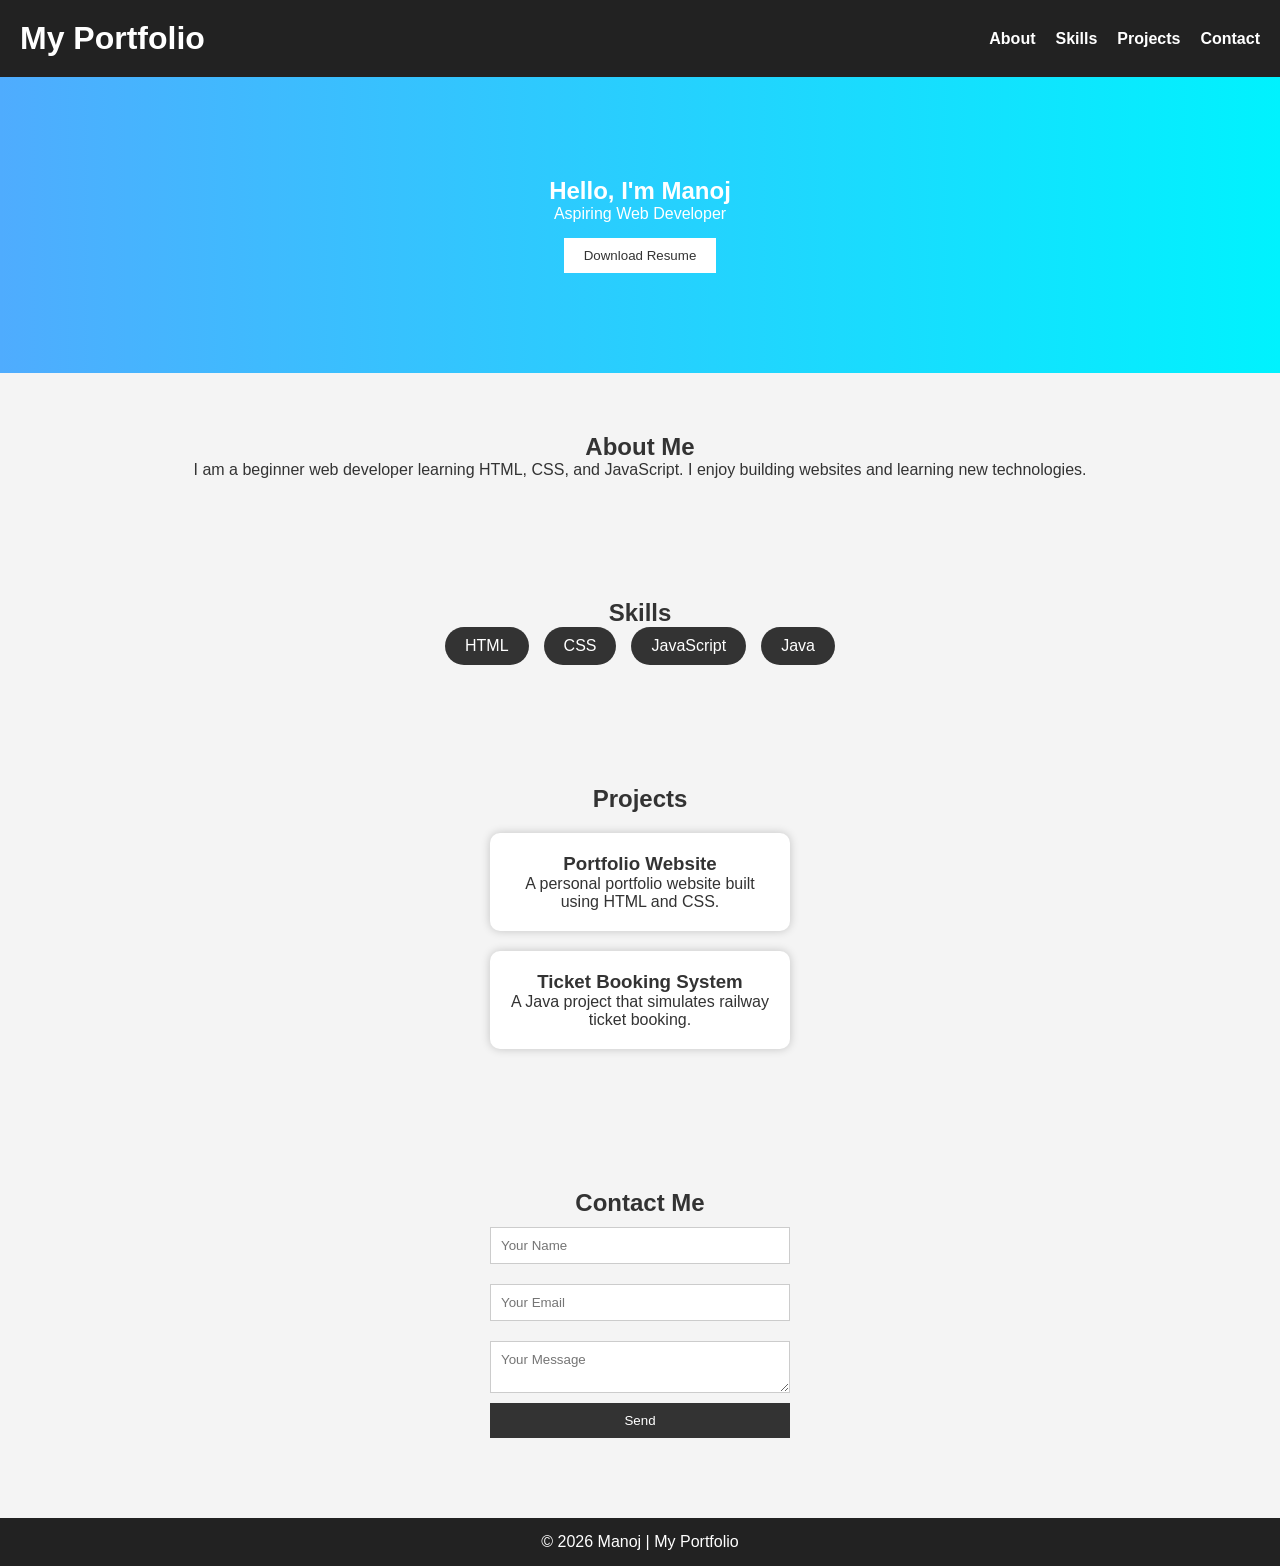
==== index.html @ 12df2e04 "Rename PORTFOLO.html to index.html" ====
<!DOCTYPE html>
<html lang="en">
<head>
<meta charset="UTF-8">
<meta name="viewport" content="width=device-width, initial-scale=1.0">
<title>My Portfolio</title>
<link rel="stylesheet" href="style.css">
</head>

<body>

<!-- Header -->
<header>
    <h1>My Portfolio</h1>
    <nav>
        <ul>
            <li><a href="#about">About</a></li>
            <li><a href="#skills">Skills</a></li>
            <li><a href="#projects">Projects</a></li>
            <li><a href="#contact">Contact</a></li>
        </ul>
    </nav>
</header>

<!-- Hero Section -->
<section class="hero">
    <h2>Hello, I'm Manoj</h2>
    <p>Aspiring Web Developer</p>
    <button>Download Resume</button>
</section>

<!-- About -->
<section id="about">
    <h2>About Me</h2>
    <p>
        I am a beginner web developer learning HTML, CSS, and JavaScript.
        I enjoy building websites and learning new technologies.
    </p>
</section>

<!-- Skills -->
<section id="skills">
    <h2>Skills</h2>
    <div class="skills-container">
        <div class="skill">HTML</div>
        <div class="skill">CSS</div>
        <div class="skill">JavaScript</div>
        <div class="skill">Java</div>
    </div>
</section>

<!-- Projects -->
<section id="projects">
    <h2>Projects</h2>

    <div class="project-card">
        <h3>Portfolio Website</h3>
        <p>A personal portfolio website built using HTML and CSS.</p>
    </div>

    <div class="project-card">
        <h3>Ticket Booking System</h3>
        <p>A Java project that simulates railway ticket booking.</p>
    </div>

</section>

<!-- Contact -->
<section id="contact">
    <h2>Contact Me</h2>

    <form>
        <input type="text" placeholder="Your Name">
        <input type="email" placeholder="Your Email">
        <textarea placeholder="Your Message"></textarea>
        <button type="submit">Send</button>
    </form>

</section>

<!-- Footer -->
<footer>
    <p>© 2026 Manoj | My Portfolio</p>
</footer>

</body>
</html>
---- style.css ----
*{
margin:0;
padding:0;
box-sizing:border-box;
font-family:Arial, sans-serif;
}

body{
background:#f4f4f4;
color:#333;
}

/* Header */
header{
display:flex;
justify-content:space-between;
align-items:center;
padding:20px;
background:#222;
color:white;
}

nav ul{
list-style:none;
display:flex;
}

nav ul li{
margin-left:20px;
}

nav ul li a{
color:white;
text-decoration:none;
font-weight:bold;
}

/* Hero */
.hero{
text-align:center;
padding:100px 20px;
background:linear-gradient(to right,#4facfe,#00f2fe);
color:white;
}

.hero button{
margin-top:15px;
padding:10px 20px;
border:none;
background:white;
color:#333;
cursor:pointer;
}

/* Sections */
section{
padding:60px 20px;
text-align:center;
}

/* Skills */
.skills-container{
display:flex;
justify-content:center;
flex-wrap:wrap;
gap:15px;
}

.skill{
background:#333;
color:white;
padding:10px 20px;
border-radius:20px;
}

/* Projects */
.project-card{
background:white;
margin:20px auto;
padding:20px;
width:300px;
box-shadow:0 0 10px rgba(0,0,0,0.2);
border-radius:10px;
}

/* Contact Form */
form{
display:flex;
flex-direction:column;
width:300px;
margin:auto;
}

form input, form textarea{
margin:10px 0;
padding:10px;
border:1px solid #ccc;
}

form button{
padding:10px;
background:#333;
color:white;
border:none;
cursor:pointer;
}

/* Footer */
footer{
background:#222;
color:white;
text-align:center;
padding:15px;
margin-top:20px;
}
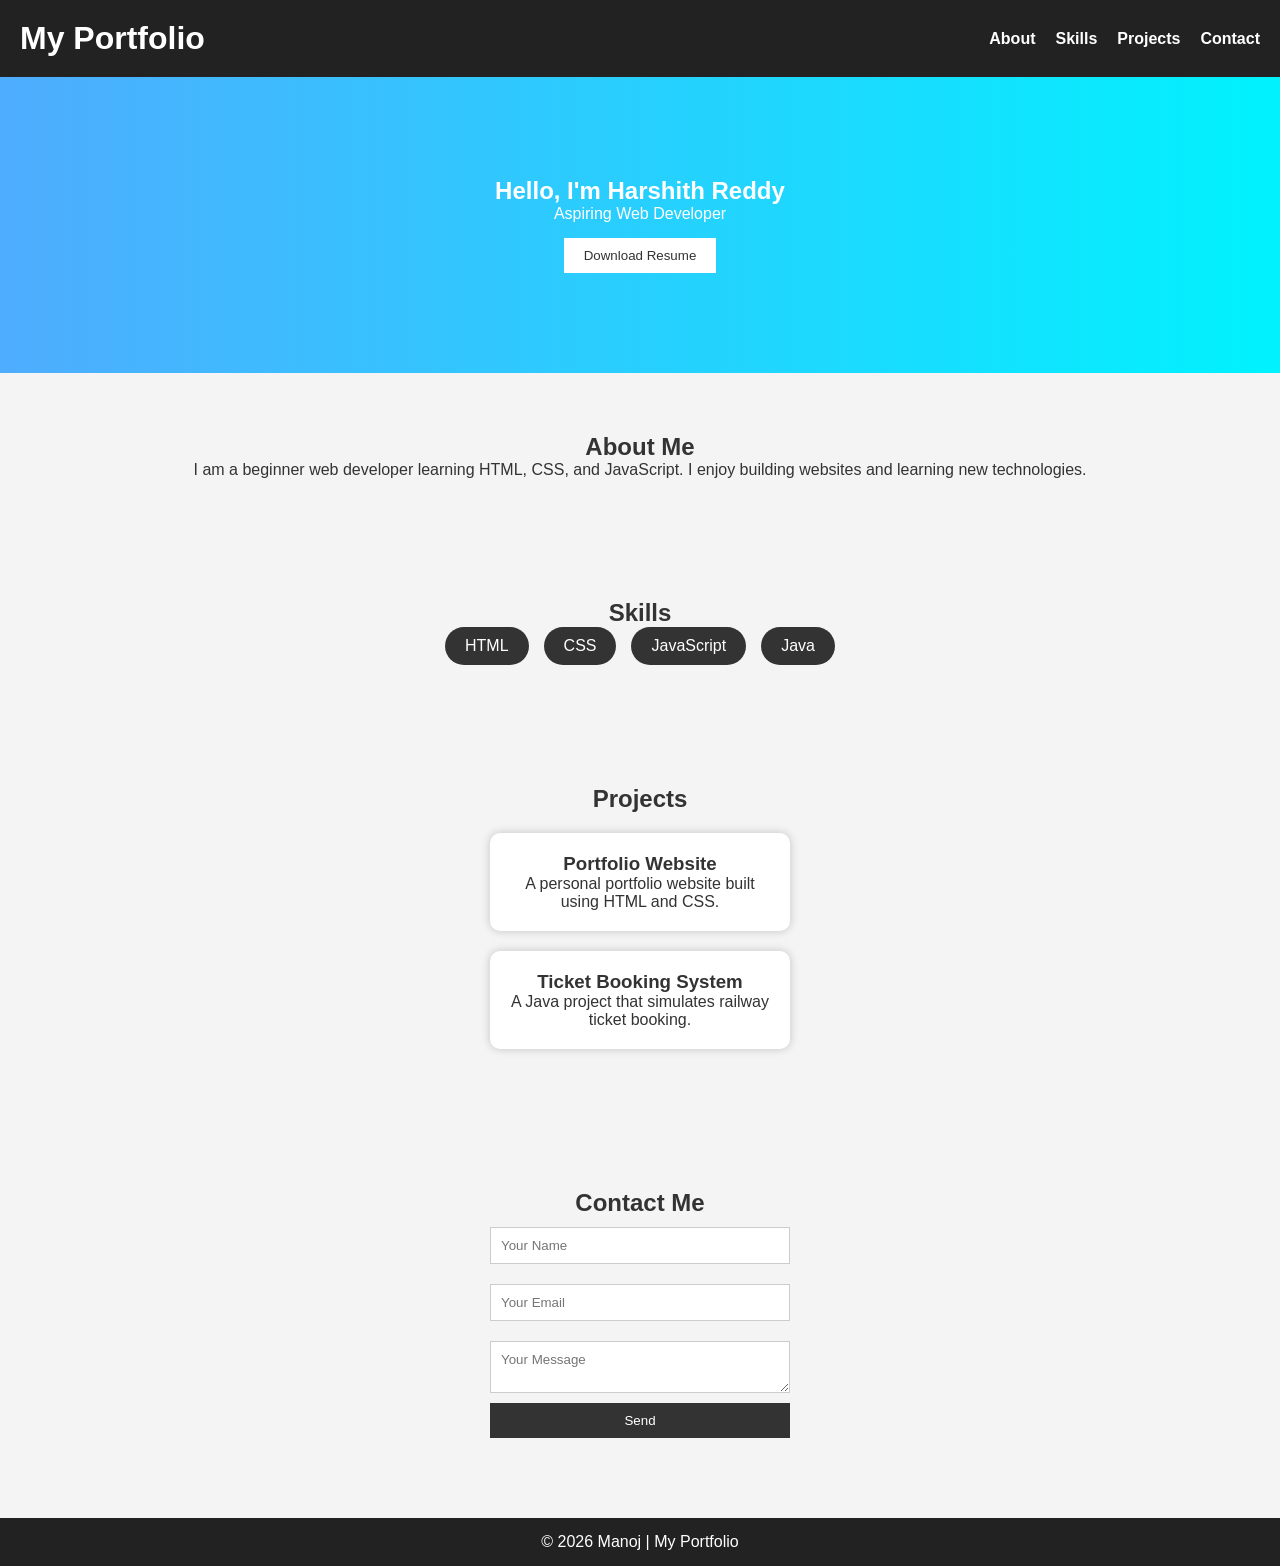
==== commit eebd6be3: "Update index.html" ====
--- a/index.html
+++ b/index.html
@@ -24,7 +24,7 @@
 
 <!-- Hero Section -->
 <section class="hero">
-    <h2>Hello, I'm Manoj</h2>
+    <h2>Hello, I'm Harshith Reddy</h2>
     <p>Aspiring Web Developer</p>
     <button>Download Resume</button>
 </section>
